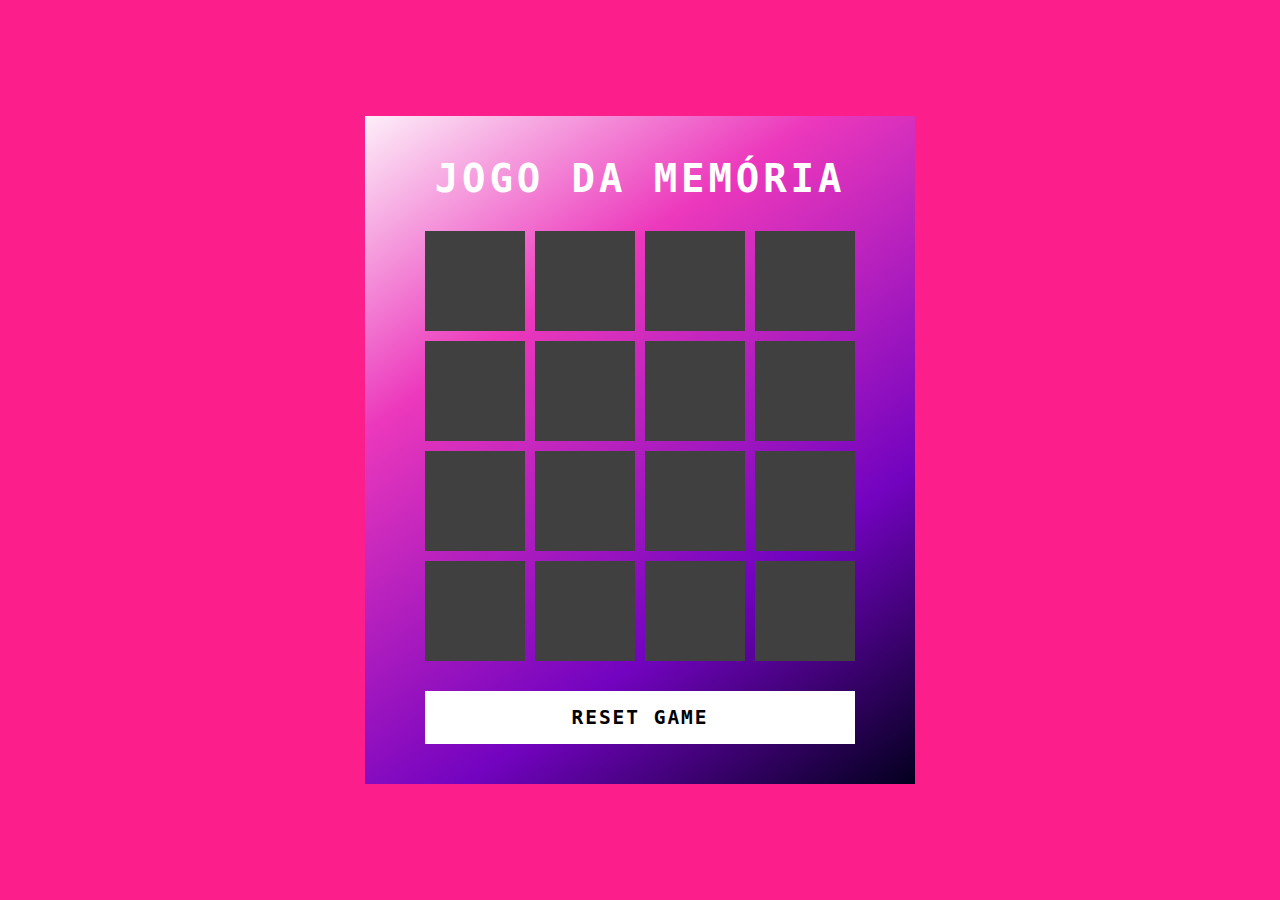
==== index.html @ 3e659c67 "v1" ====
<!DOCTYPE html>
<html lang="pt-br">

<head>
  <meta charset="UTF-8">
  <meta name="viewport" content="width=device-width, initial-scale=1.0">
  <title>Jogo Da Memória</title>
  <link rel="stylesheet" href="./src/styles/reset.css">
  <link rel="stylesheet" href="./src/styles/main.css">
</head>

<body>
  <div class="container">
    <h2>JOGO DA MEMÓRIA</h2>
    <div class="game"></div>
    <button class="reset" onclick="window.location.reload()">RESET GAME</button>
  </div>

  <script src="./src/scripts/engine.js" defer></script>
</body>

</html>
---- src/styles/main.css ----
body {
  display: flex;
  justify-content: center;
  align-items: center;
  min-height: 100vh;
  background: #fc1e8a;
  user-select: none;
}

.container {
  position: relative;
  display: flex;
  flex-direction: column;
  justify-content: center;
  align-items: center;
  gap: 30px;
  background: linear-gradient(
    325deg,
    #03001e 0%,
    #7303c0 30%,
    #ec38bc 70%,
    #fdeff9 100%
  );
  padding: 40px 60px;
}

h2 {
  font-size: 3em;
  color: #fff;
  text-transform: uppercase;
  letter-spacing: 0.1em;
}

.reset {
  padding: 15px 20px;
  width: 100%;
  color: #000;
  background-color: #fff;
  border: none;
  font-size: 1.5em;
  letter-spacing: 0.1em;
  text-transform: uppercase;
  cursor: pointer;
  font-weight: 600;
}

.reset:focus {
  color: #ec38bc;
  background-color: #262809;
}

.game {
  width: 430px;
  height: 430px;
  display: flex;
  flex-wrap: wrap;
  gap: 10px;
  transform-style: preserve-3d;
  perspective: 500px;
}

.item {
  position: relative;
  width: 100px;
  height: 100px;
  display: flex;
  align-items: center;
  justify-content: center;
  background-color: #fff;

  font-size: 3em;
  transform: rotateY(180deg);
  transition: 0.25s;
}

.item::after {
  content: "";
  position: absolute;
  inset: 0;
  background: #404040;
  /* opacity: 0.85; */
  transition: 0.25s;
  transform: rotateY(0deg);
  backface-visibility: hidden;
}

.item.boxOpen {
  transform: rotateY(0deg);
}

.boxOpen::after,
.boxMatch::after {
  transform: rotateY(180deg);
}
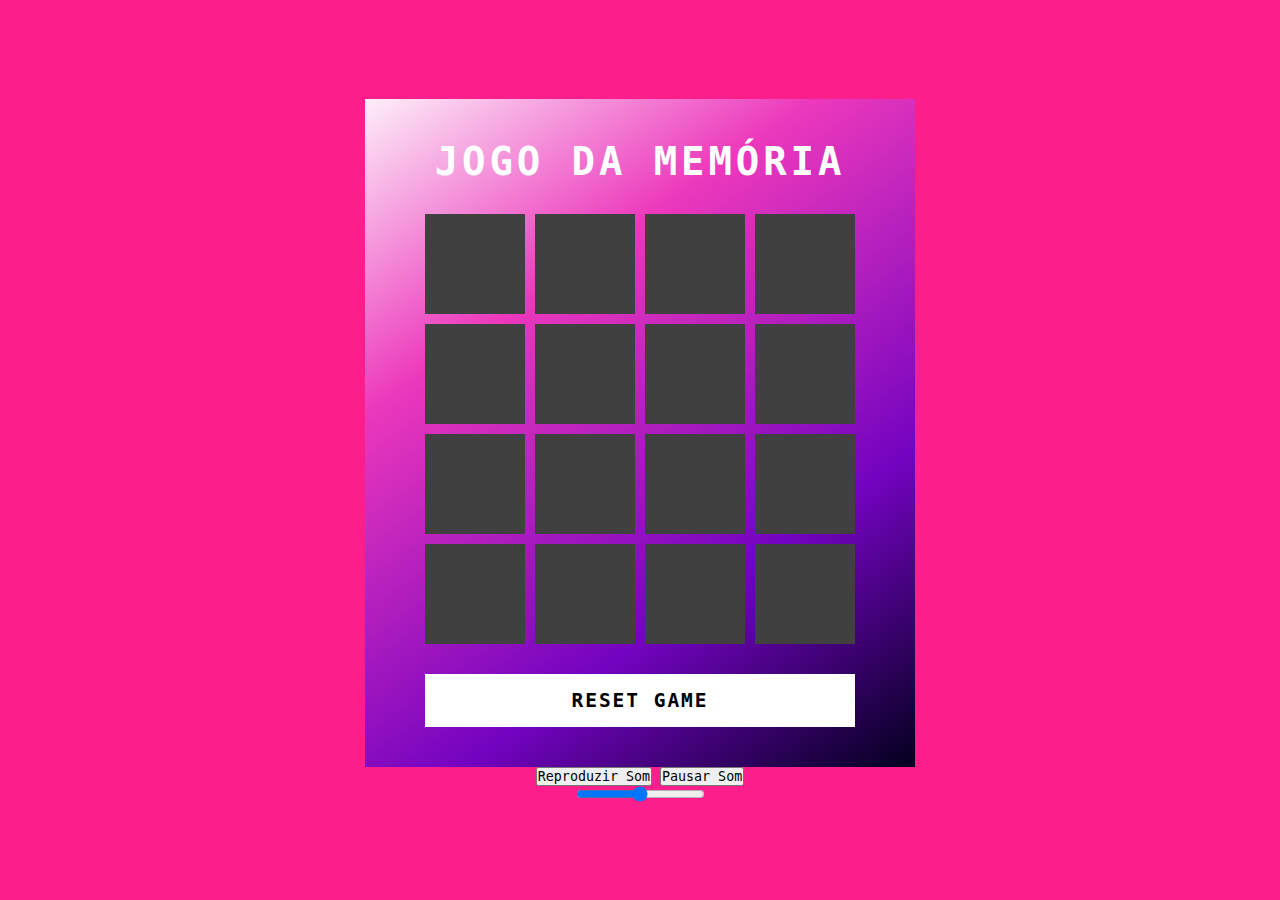
==== commit d6140a79: "v3" ====
--- a/index.html
+++ b/index.html
@@ -16,6 +16,21 @@
     <button class="reset" onclick="window.location.reload()">RESET GAME</button>
   </div>
 
+  <audio id="bgm" autoplay loop>
+    <source src="./src/sounds/bgm.mp3"
+    type = "audio/mp3">
+  </audio>
+
+  <div>
+    <button onclick="document.getElementById('bgm').play()">Reproduzir Som</button>
+    <button onclick="document.getElementById('bgm').pause()">Pausar Som</button>
+  </div>
+
+  <input type="range" id="weight" min="0" value="0.5" max="1" step="0.1" onchange="document.getElementById('bgm').volume=this.value">
+
+  
+  
+
   <script src="./src/scripts/engine.js" defer></script>
 </body>
 
--- a/src/styles/main.css
+++ b/src/styles/main.css
@@ -1,5 +1,6 @@
 body {
   display: flex;
+  flex-direction: column;
   justify-content: center;
   align-items: center;
   min-height: 100vh;
